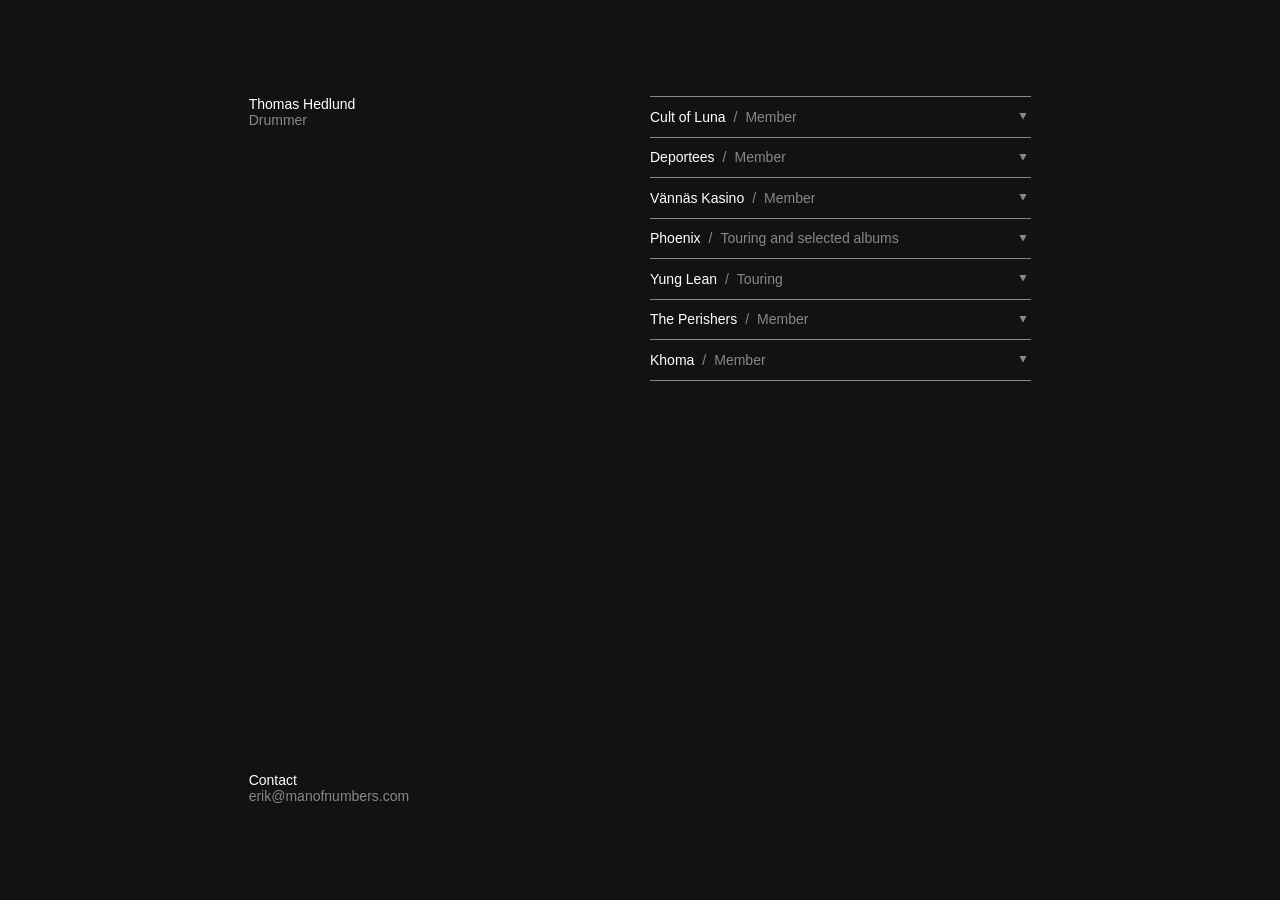
==== index.html @ 260d0a85 "Initial commit: Thomas Hedlund landing page Title + accordion table built from the Figma design, wit" ====
<!DOCTYPE html>
<html lang="en">
<head>
  <meta charset="UTF-8" />
  <meta name="viewport" content="width=device-width, initial-scale=1.0" />
  <title>Thomas Hedlund — Drummer</title>
  <link rel="stylesheet" href="styles.css" />
</head>
<body>
  <main class="page">
    <div class="content">
      <header class="intro">
        <h1 class="intro__name">Thomas Hedlund</h1>
        <p class="intro__role">Drummer</p>
      </header>

      <section class="accordion" id="accordion" aria-label="Discography">
        <!-- Rendered by script.js from the SECTIONS data array -->
      </section>
    </div>

    <footer class="contact">
      <p class="contact__label">Contact</p>
      <p class="contact__value">
        <a href="mailto:erik@manofnumbers.com">erik@manofnumbers.com</a>
      </p>
    </footer>
  </main>

  <script src="script.js"></script>
</body>
</html>
---- styles.css ----
:root {
  --bg: #121212;
  --text: #ffffff;
  --muted: #888888;
  --border: #888888;
  --font: Arial, Helvetica, sans-serif;

  --grid-max-width: 1920px;
  --grid-margin: 48px;
  --grid-columns: 12;
  --grid-gap: 20px;

  --breakpoint: 900px;
}

* {
  box-sizing: border-box;
}

html,
body {
  margin: 0;
  padding: 0;
}

body {
  background: var(--bg);
  color: var(--text);
  font-family: var(--font);
  font-size: 14px;
  line-height: normal;
}

.page {
  max-width: var(--grid-max-width);
  margin: 0 auto;
  min-height: 100vh;
  display: flex;
  flex-direction: column;
  justify-content: space-between;
  gap: 56px;
  padding: 96px 24px;
}

/* Intro (title) */

.intro {
  margin-bottom: 56px;
}

/* Contact (footer) */

.contact__label {
  margin: 0;
  font-size: 14px;
  font-weight: 400;
  color: var(--text);
}

.contact__value {
  margin: 0;
  font-size: 14px;
  font-weight: 400;
  color: var(--muted);
}

.contact__value a {
  color: inherit;
  text-decoration: none;
}

.contact__value a:hover,
.contact__value a:focus-visible {
  text-decoration: underline;
}

.intro__name {
  margin: 0;
  font-size: 14px;
  font-weight: 400;
  color: var(--text);
  animation: blink-slow 1.4s ease-in-out infinite;
}

.intro__role {
  margin: 0;
  font-size: 14px;
  font-weight: 400;
  color: var(--muted);
  animation: blink-fast 0.35s ease-in-out infinite;
}

/* Dips once per 0.4s cycle, fading between 75% and 100% opacity */
@keyframes blink-fast {
  0%,
  100% {
    opacity: 1;
  }
  50% {
    opacity: 0.75;
  }
}

/* 4 beats of 0.4s per cycle; dips only once, on the 4th beat */
@keyframes blink-slow {
  0%,
  75% {
    opacity: 1;
  }
  87.5% {
    opacity: 0.6;
  }
  100% {
    opacity: 1;
  }
}

/* Accordion */

.accordion {
  width: 100%;
  border-bottom: 1px solid var(--border);
}

.accordion-item {
  width: 100%;
}

.accordion-header {
  width: 100%;
  display: flex;
  align-items: center;
  justify-content: space-between;
  gap: 8px;
  height: 40px;
  padding: 0;
  border: none;
  border-top: 1px solid var(--border);
  background: transparent;
  color: var(--text);
  font: inherit;
  cursor: pointer;
  text-align: left;
}

.accordion-header__label {
  display: flex;
  align-items: center;
  gap: 8px;
  min-width: 0;
}

.accordion-header__name {
  color: var(--text);
  white-space: nowrap;
}

.accordion-header__separator {
  flex: none;
  color: var(--muted);
}

.accordion-header__tag {
  color: var(--muted);
  white-space: nowrap;
  overflow: hidden;
  text-overflow: ellipsis;
}

.accordion-header__chevron svg {
  display: block;
  width: 100%;
  height: 100%;
}

.accordion-header__chevron {
  flex: none;
  width: 16px;
  height: 8.5px;
  display: flex;
  align-items: center;
  justify-content: center;
  transition: transform 0.15s ease;
  transform: rotate(0deg);
}

.accordion-item[data-open="true"] .accordion-header__chevron {
  transform: rotate(180deg);
}

.accordion-panel-wrapper {
  display: grid;
  grid-template-rows: 0fr;
  overflow: hidden;
  opacity: 0;
  transition: grid-template-rows 0.25s ease, opacity 0.2s ease;
}

.accordion-item[data-open="true"] .accordion-panel-wrapper {
  grid-template-rows: 1fr;
  opacity: 1;
}

.accordion-item[data-open="true"] .accordion-panel td {
  color: var(--muted);
}

.accordion-panel-wrapper > .accordion-panel {
  min-height: 0;
}

.accordion-panel {
  width: 100%;
  border-collapse: collapse;
}

.accordion-panel tr {
  height: 40px;
}

.accordion-panel td {
  border-top: 1px solid var(--border);
  padding: 0;
  font-weight: 400;
  white-space: nowrap;
}

.accordion-panel td:first-child {
  width: 100%;
  color: var(--text);
}

.accordion-panel td:last-child {
  text-align: right;
  color: var(--text);
  padding-left: 16px;
}

/* Desktop: 12-column grid (margin 48px, gutter 20px, matching the Figma frame) */

@media (min-width: 900px) {
  .page {
    padding-left: var(--grid-margin);
    padding-right: var(--grid-margin);
  }

  .content {
    display: grid;
    grid-template-columns: repeat(var(--grid-columns), 1fr);
    column-gap: var(--grid-gap);
    align-items: start;
  }

  .intro {
    grid-column: 3 / span 4;
    margin-bottom: 0;
  }

  .accordion {
    grid-column: 7 / span 4;
    min-width: 0;
  }

  .contact {
    display: grid;
    grid-template-columns: repeat(var(--grid-columns), 1fr);
    column-gap: var(--grid-gap);
  }

  .contact__label,
  .contact__value {
    grid-column: 3 / span 4;
  }
}
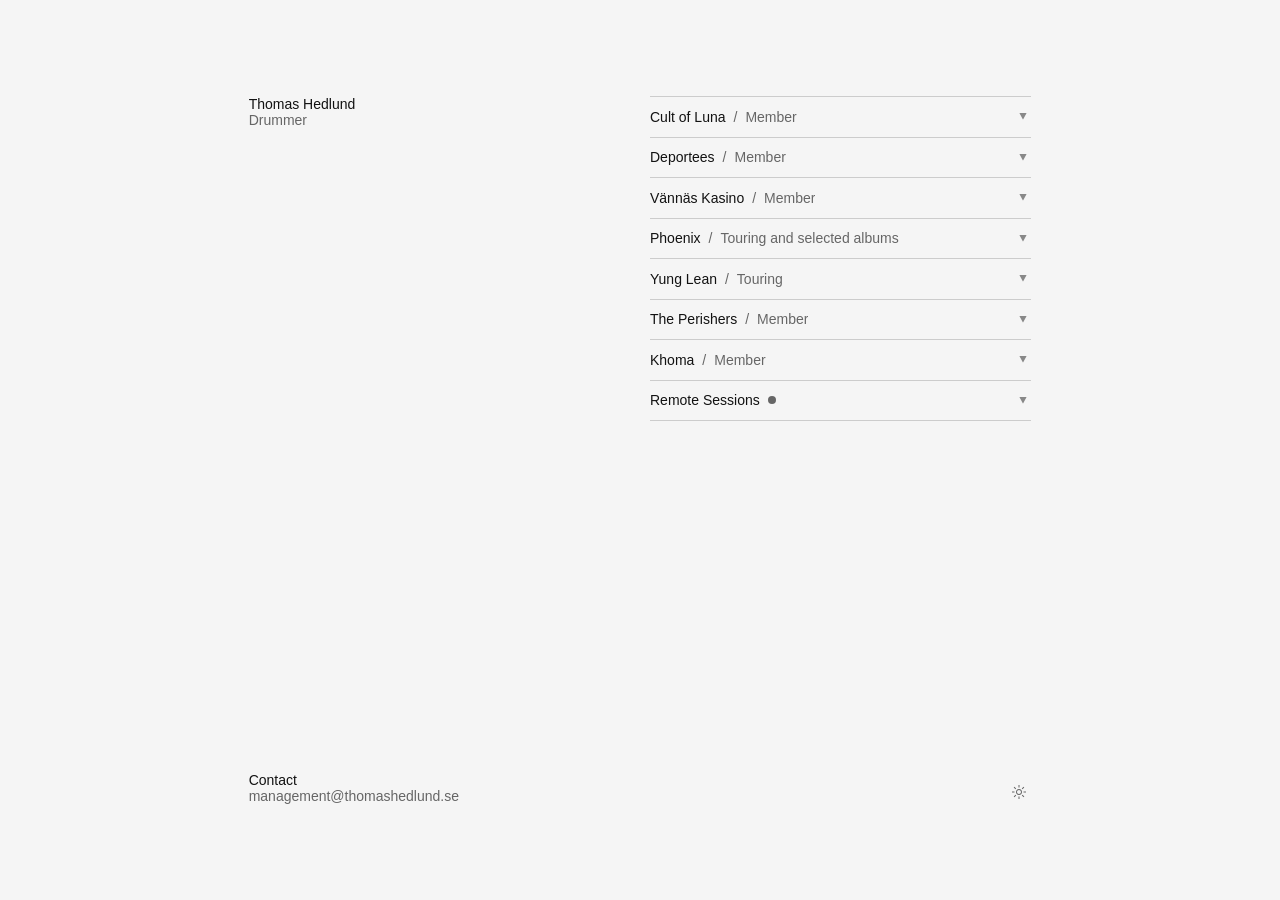
==== commit be6c3902: "Add discography content, dark/light mode, and range rows - Fill accordion with real discography and " ====
--- a/index.html
+++ b/index.html
@@ -5,6 +5,14 @@
   <meta name="viewport" content="width=device-width, initial-scale=1.0" />
   <title>Thomas Hedlund — Drummer</title>
   <link rel="stylesheet" href="styles.css" />
+  <script>
+    (function () {
+      var stored = localStorage.getItem("theme");
+      var theme =
+        stored || (matchMedia("(prefers-color-scheme: light)").matches ? "light" : "dark");
+      document.documentElement.setAttribute("data-theme", theme);
+    })();
+  </script>
 </head>
 <body>
   <main class="page">
@@ -20,10 +28,32 @@
     </div>
 
     <footer class="contact">
-      <p class="contact__label">Contact</p>
-      <p class="contact__value">
-        <a href="mailto:erik@manofnumbers.com">erik@manofnumbers.com</a>
-      </p>
+      <div class="contact__info">
+        <p class="contact__label">Contact</p>
+        <p class="contact__value">
+          <a href="mailto:management@thomashedlund.se">management@thomashedlund.se</a>
+        </p>
+      </div>
+
+      <button
+        type="button"
+        id="theme-toggle"
+        class="theme-toggle"
+        role="switch"
+        aria-checked="false"
+        aria-label="Switch to light mode"
+      >
+        <span class="theme-toggle__icon theme-toggle__icon--dark" aria-hidden="true">
+          <svg xmlns="http://www.w3.org/2000/svg" viewBox="0 0 16 16">
+            <path d="M7.2,2.3c-1,4.4,1.7,8.7,6.1,9.8c0.1,0,0.1,0,0.2,0c-1.1,1.2-2.7,1.8-4.3,1.8c-0.1,0-0.2,0-0.2,0C5.6,13.8,3,11,3.2,7.7C3.2,5.3,4.8,3.1,7.2,2.3 M8,1L8,1C4.1,1.6,1.5,5.3,2.1,9.1c0.6,3.3,3.4,5.8,6.8,5.9c0.1,0,0.2,0,0.3,0c2.3,0,4.4-1.1,5.8-3c0.2-0.2,0.1-0.6-0.1-0.7c-0.1-0.1-0.2-0.1-0.3-0.1c-3.9-0.3-6.7-3.8-6.4-7.6C8.3,3,8.4,2.4,8.6,1.8c0.1-0.3,0-0.6-0.3-0.7C8.1,1,8.1,1,8,1z"/>
+          </svg>
+        </span>
+        <span class="theme-toggle__icon theme-toggle__icon--light" aria-hidden="true">
+          <svg xmlns="http://www.w3.org/2000/svg" viewBox="0 0 16 16">
+            <path d="M7.5 1H8.5V3.5H7.5z"/><path d="M10.8 3.4H13.3V4.4H10.8z" transform="rotate(-45 12.074 3.922)"/><path d="M12.5 7.5H15V8.5H12.5z"/><path d="M11.6 10.8H12.6V13.3H11.6z" transform="rotate(-45 12.077 12.075)"/><path d="M7.5 12.5H8.5V15H7.5z"/><path d="M2.7 11.6H5.2V12.6H2.7z" transform="rotate(-45 3.929 12.078)"/><path d="M1 7.5H3.5V8.5H1z"/><path d="M3.4 2.7H4.4V5.2H3.4z" transform="rotate(-45 3.926 3.925)"/><path d="M8,6c1.1,0,2,0.9,2,2s-0.9,2-2,2S6,9.1,6,8S6.9,6,8,6 M8,5C6.3,5,5,6.3,5,8s1.3,3,3,3s3-1.3,3-3S9.7,5,8,5z"/>
+          </svg>
+        </span>
+      </button>
     </footer>
   </main>
 
--- a/styles.css
+++ b/styles.css
@@ -13,10 +13,59 @@
   --breakpoint: 900px;
 }
 
+:root[data-theme="light"] {
+  --bg: #f5f5f5;
+  --text: #121212;
+  --muted: #666666;
+  --border: #cccccc;
+}
+
 * {
   box-sizing: border-box;
 }
 
+/* Theme toggle */
+
+.theme-toggle {
+  display: inline-flex;
+  align-items: center;
+  justify-content: center;
+  flex: none;
+  width: 24px;
+  height: 24px;
+  padding: 0;
+  border: none;
+  background: transparent;
+  color: var(--muted);
+  cursor: pointer;
+  -webkit-tap-highlight-color: transparent;
+}
+
+.theme-toggle__icon {
+  display: none;
+  width: 16px;
+  height: 16px;
+}
+
+.theme-toggle__icon svg {
+  display: block;
+  width: 100%;
+  height: 100%;
+  fill: currentColor;
+}
+
+.theme-toggle__icon--dark {
+  display: flex;
+}
+
+[data-theme="light"] .theme-toggle__icon--dark {
+  display: none;
+}
+
+[data-theme="light"] .theme-toggle__icon--light {
+  display: flex;
+}
+
 html,
 body {
   margin: 0;
@@ -29,6 +78,7 @@
   font-family: var(--font);
   font-size: 14px;
   line-height: normal;
+  transition: background-color 0.2s ease, color 0.2s ease;
 }
 
 .page {
@@ -50,6 +100,13 @@
 
 /* Contact (footer) */
 
+.contact {
+  display: flex;
+  align-items: flex-end;
+  justify-content: space-between;
+  gap: 16px;
+}
+
 .contact__label {
   margin: 0;
   font-size: 14px;
@@ -90,14 +147,18 @@
   animation: blink-fast 0.35s ease-in-out infinite;
 }
 
-/* Dips once per 0.4s cycle, fading between 75% and 100% opacity */
+/* Dips once per 0.4s cycle, fading between 75% and 100% opacity; the fade itself is quick, holding at full opacity the rest of the beat */
 @keyframes blink-fast {
   0%,
+  40%,
   100% {
     opacity: 1;
   }
   50% {
     opacity: 0.75;
+  }
+  60% {
+    opacity: 1;
   }
 }
 
@@ -108,6 +169,20 @@
     opacity: 1;
   }
   87.5% {
+    opacity: 0.6;
+  }
+  100% {
+    opacity: 1;
+  }
+}
+
+/* 2 beats of 0.35s per cycle; dips only once, on the 2nd beat */
+@keyframes blink-dot {
+  0%,
+  50% {
+    opacity: 1;
+  }
+  75% {
     opacity: 0.6;
   }
   100% {
@@ -160,6 +235,15 @@
   color: var(--muted);
 }
 
+.accordion-header__dot {
+  flex: none;
+  width: 8px;
+  height: 8px;
+  border-radius: 50%;
+  background: var(--muted);
+  animation: blink-dot 0.7s ease-in-out infinite;
+}
+
 .accordion-header__tag {
   color: var(--muted);
   white-space: nowrap;
@@ -180,6 +264,7 @@
   display: flex;
   align-items: center;
   justify-content: center;
+  color: var(--muted);
   transition: transform 0.15s ease;
   transform: rotate(0deg);
 }
@@ -227,6 +312,7 @@
 
 .accordion-panel td:first-child {
   width: 100%;
+  padding-left: 16px;
   color: var(--text);
 }
 
@@ -234,6 +320,40 @@
   text-align: right;
   color: var(--text);
   padding-left: 16px;
+}
+
+.accordion-panel td[colspan] {
+  text-align: left;
+}
+
+.row-range {
+  display: flex;
+  align-items: center;
+  justify-content: space-between;
+  width: 100%;
+}
+
+.row-range__start-group {
+  display: flex;
+  align-items: center;
+  gap: 8px;
+}
+
+.row-range__chevron {
+  flex: none;
+  display: flex;
+  align-items: center;
+  justify-content: center;
+  width: 16px;
+  height: 16px;
+  color: var(--muted);
+}
+
+.row-range__chevron svg {
+  display: block;
+  width: 100%;
+  height: 100%;
+  fill: currentColor;
 }
 
 /* Desktop: 12-column grid (margin 48px, gutter 20px, matching the Figma frame) */
@@ -265,10 +385,15 @@
     display: grid;
     grid-template-columns: repeat(var(--grid-columns), 1fr);
     column-gap: var(--grid-gap);
-  }
-
-  .contact__label,
-  .contact__value {
+    align-items: end;
+  }
+
+  .contact__info {
     grid-column: 3 / span 4;
   }
-}
+
+  .theme-toggle {
+    grid-column: 7 / span 4;
+    justify-self: end;
+  }
+}
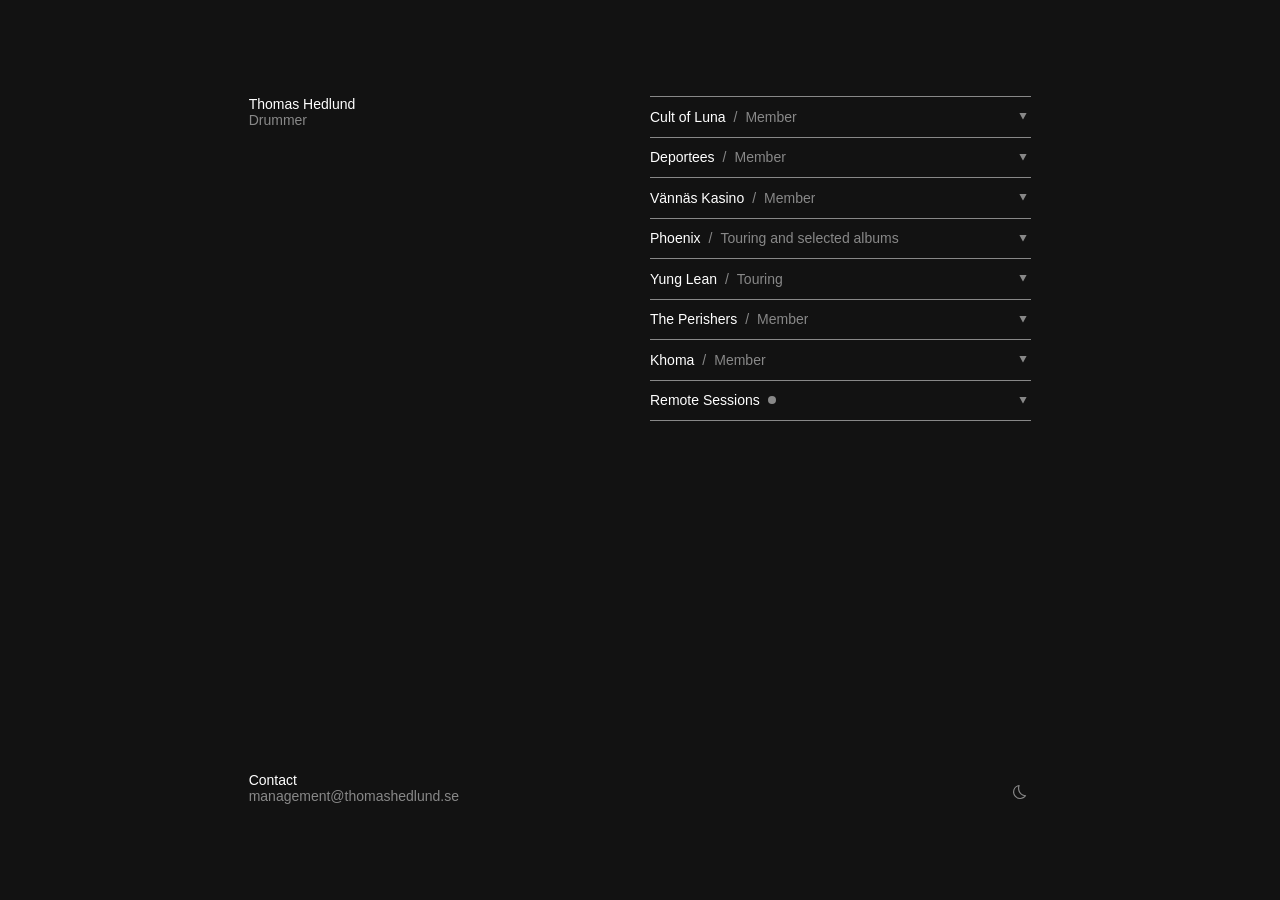
==== commit 457c62d4: "Default to dark mode instead of following OS preference Co-Authored-By: Claude Sonnet 5 <noreply@ant" ====
--- a/index.html
+++ b/index.html
@@ -8,8 +8,7 @@
   <script>
     (function () {
       var stored = localStorage.getItem("theme");
-      var theme =
-        stored || (matchMedia("(prefers-color-scheme: light)").matches ? "light" : "dark");
+      var theme = stored || "dark";
       document.documentElement.setAttribute("data-theme", theme);
     })();
   </script>
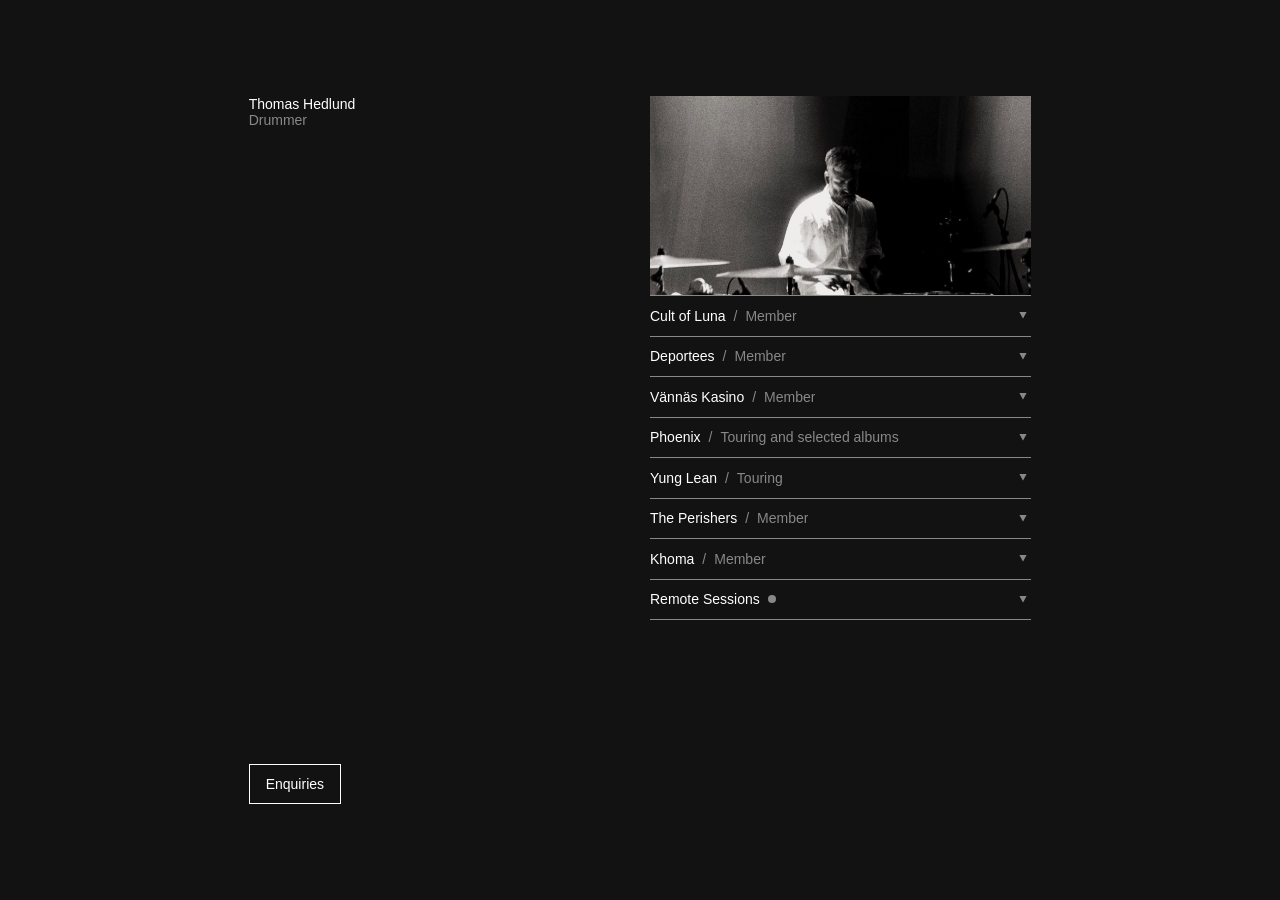
==== commit ca6cee8b: "Add photo, Enquiries page; remove light mode - Place the photo on top of the discography table (Figm" ====
--- a/index.html
+++ b/index.html
@@ -5,13 +5,6 @@
   <meta name="viewport" content="width=device-width, initial-scale=1.0" />
   <title>Thomas Hedlund — Drummer</title>
   <link rel="stylesheet" href="styles.css" />
-  <script>
-    (function () {
-      var stored = localStorage.getItem("theme");
-      var theme = stored || "dark";
-      document.documentElement.setAttribute("data-theme", theme);
-    })();
-  </script>
 </head>
 <body>
   <main class="page">
@@ -21,38 +14,23 @@
         <p class="intro__role">Drummer</p>
       </header>
 
+      <figure class="photo">
+        <img
+          src="assets/photo.jpg"
+          width="1400"
+          height="1324"
+          alt="Thomas Hedlund playing drums on stage"
+        />
+      </figure>
+
       <section class="accordion" id="accordion" aria-label="Discography">
         <!-- Rendered by script.js from the SECTIONS data array -->
       </section>
     </div>
 
     <footer class="contact">
-      <div class="contact__info">
-        <p class="contact__label">Contact</p>
-        <p class="contact__value">
-          <a href="mailto:management@thomashedlund.se">management@thomashedlund.se</a>
-        </p>
-      </div>
+      <a class="button" href="contact.html">Enquiries</a>
 
-      <button
-        type="button"
-        id="theme-toggle"
-        class="theme-toggle"
-        role="switch"
-        aria-checked="false"
-        aria-label="Switch to light mode"
-      >
-        <span class="theme-toggle__icon theme-toggle__icon--dark" aria-hidden="true">
-          <svg xmlns="http://www.w3.org/2000/svg" viewBox="0 0 16 16">
-            <path d="M7.2,2.3c-1,4.4,1.7,8.7,6.1,9.8c0.1,0,0.1,0,0.2,0c-1.1,1.2-2.7,1.8-4.3,1.8c-0.1,0-0.2,0-0.2,0C5.6,13.8,3,11,3.2,7.7C3.2,5.3,4.8,3.1,7.2,2.3 M8,1L8,1C4.1,1.6,1.5,5.3,2.1,9.1c0.6,3.3,3.4,5.8,6.8,5.9c0.1,0,0.2,0,0.3,0c2.3,0,4.4-1.1,5.8-3c0.2-0.2,0.1-0.6-0.1-0.7c-0.1-0.1-0.2-0.1-0.3-0.1c-3.9-0.3-6.7-3.8-6.4-7.6C8.3,3,8.4,2.4,8.6,1.8c0.1-0.3,0-0.6-0.3-0.7C8.1,1,8.1,1,8,1z"/>
-          </svg>
-        </span>
-        <span class="theme-toggle__icon theme-toggle__icon--light" aria-hidden="true">
-          <svg xmlns="http://www.w3.org/2000/svg" viewBox="0 0 16 16">
-            <path d="M7.5 1H8.5V3.5H7.5z"/><path d="M10.8 3.4H13.3V4.4H10.8z" transform="rotate(-45 12.074 3.922)"/><path d="M12.5 7.5H15V8.5H12.5z"/><path d="M11.6 10.8H12.6V13.3H11.6z" transform="rotate(-45 12.077 12.075)"/><path d="M7.5 12.5H8.5V15H7.5z"/><path d="M2.7 11.6H5.2V12.6H2.7z" transform="rotate(-45 3.929 12.078)"/><path d="M1 7.5H3.5V8.5H1z"/><path d="M3.4 2.7H4.4V5.2H3.4z" transform="rotate(-45 3.926 3.925)"/><path d="M8,6c1.1,0,2,0.9,2,2s-0.9,2-2,2S6,9.1,6,8S6.9,6,8,6 M8,5C6.3,5,5,6.3,5,8s1.3,3,3,3s3-1.3,3-3S9.7,5,8,5z"/>
-          </svg>
-        </span>
-      </button>
     </footer>
   </main>
 
--- a/styles.css
+++ b/styles.css
@@ -13,57 +13,8 @@
   --breakpoint: 900px;
 }
 
-:root[data-theme="light"] {
-  --bg: #f5f5f5;
-  --text: #121212;
-  --muted: #666666;
-  --border: #cccccc;
-}
-
 * {
   box-sizing: border-box;
-}
-
-/* Theme toggle */
-
-.theme-toggle {
-  display: inline-flex;
-  align-items: center;
-  justify-content: center;
-  flex: none;
-  width: 24px;
-  height: 24px;
-  padding: 0;
-  border: none;
-  background: transparent;
-  color: var(--muted);
-  cursor: pointer;
-  -webkit-tap-highlight-color: transparent;
-}
-
-.theme-toggle__icon {
-  display: none;
-  width: 16px;
-  height: 16px;
-}
-
-.theme-toggle__icon svg {
-  display: block;
-  width: 100%;
-  height: 100%;
-  fill: currentColor;
-}
-
-.theme-toggle__icon--dark {
-  display: flex;
-}
-
-[data-theme="light"] .theme-toggle__icon--dark {
-  display: none;
-}
-
-[data-theme="light"] .theme-toggle__icon--light {
-  display: flex;
 }
 
 html,
@@ -95,7 +46,23 @@
 /* Intro (title) */
 
 .intro {
-  margin-bottom: 56px;
+  margin-bottom: 24px;
+}
+
+/* Photo (sits directly on top of the accordion table) */
+
+.photo {
+  margin: 0;
+  aspect-ratio: 345 / 201;
+  overflow: hidden;
+}
+
+.photo img {
+  display: block;
+  width: 100%;
+  height: 100%;
+  object-fit: cover;
+  object-position: 50% 80%;
 }
 
 /* Contact (footer) */
@@ -107,10 +74,37 @@
   gap: 16px;
 }
 
+.button {
+  display: inline-flex;
+  align-items: center;
+  height: 40px;
+  padding: 0 16px;
+  border: 1px solid var(--text);
+  color: var(--text);
+  font-size: 14px;
+  font-weight: 400;
+  text-decoration: none;
+  transition: background-color 0.2s ease, color 0.2s ease;
+}
+
+.button:hover,
+.button:focus-visible {
+  background: var(--text);
+  color: var(--bg);
+}
+
 .contact__label {
   margin: 0;
   font-size: 14px;
   font-weight: 400;
+  color: var(--text);
+}
+
+.contact__text {
+  margin: 0 0 16px;
+  font-size: 14px;
+  font-weight: 400;
+  line-height: 1.4;
   color: var(--text);
 }
 
@@ -376,6 +370,15 @@
     margin-bottom: 0;
   }
 
+  .photo {
+    grid-column: 7 / span 4;
+    aspect-ratio: 381 / 199;
+  }
+
+  .photo img {
+    object-position: 50% 50%;
+  }
+
   .accordion {
     grid-column: 7 / span 4;
     min-width: 0;
@@ -388,12 +391,8 @@
     align-items: end;
   }
 
-  .contact__info {
+  .button {
     grid-column: 3 / span 4;
-  }
-
-  .theme-toggle {
-    grid-column: 7 / span 4;
-    justify-self: end;
-  }
-}
+    justify-self: start;
+  }
+}
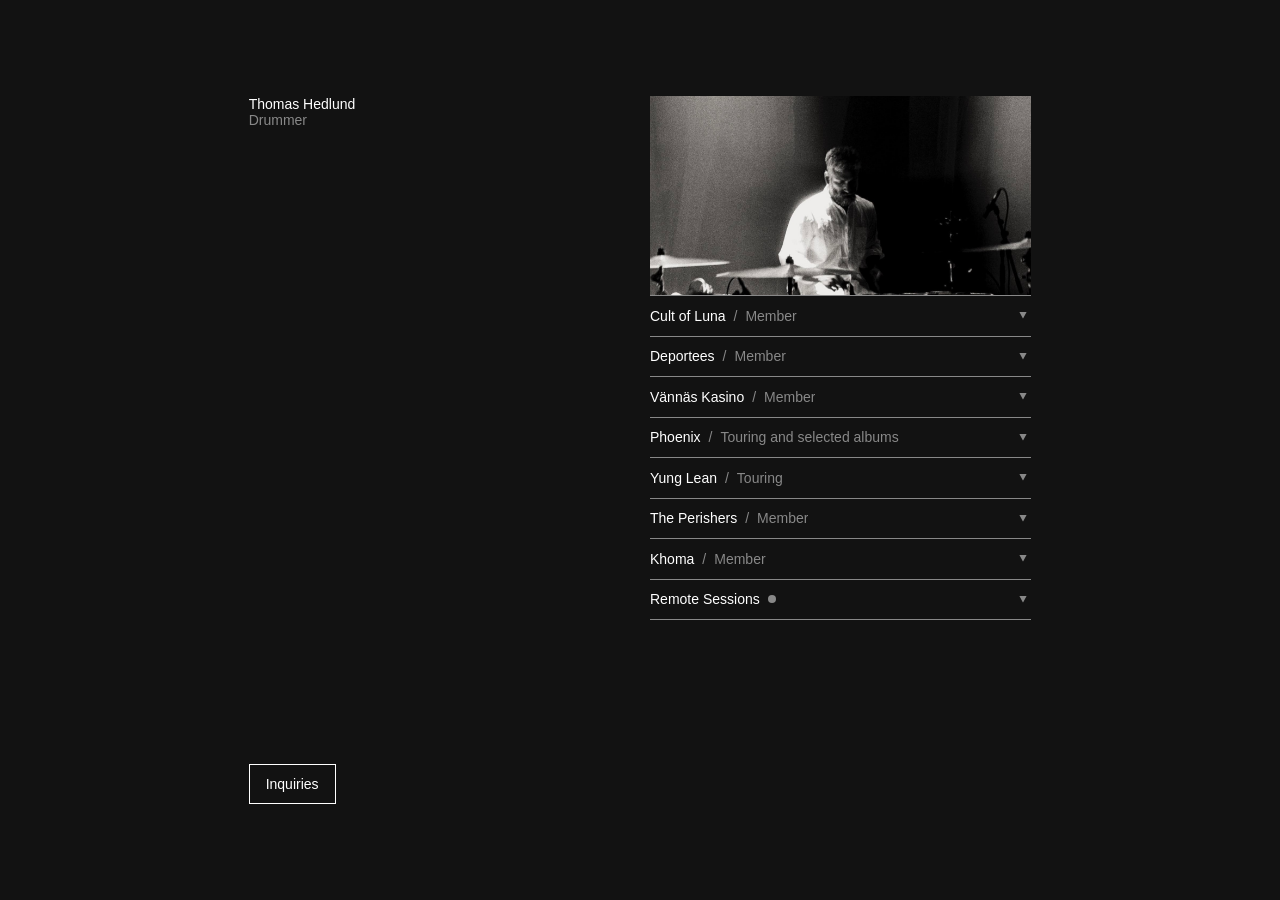
==== commit 51827256: "Update contact page copy; rename Enquiries button to Inquiries Co-Authored-By: Claude Sonnet 5.5 <no" ====
--- a/index.html
+++ b/index.html
@@ -29,7 +29,7 @@
     </div>
 
     <footer class="contact">
-      <a class="button" href="contact.html">Enquiries</a>
+      <a class="button" href="contact.html">Inquiries</a>
 
     </footer>
   </main>
--- a/styles.css
+++ b/styles.css
@@ -40,7 +40,7 @@
   flex-direction: column;
   justify-content: space-between;
   gap: 56px;
-  padding: 96px 24px;
+  padding: 48px 24px 96px;
 }
 
 /* Intro (title) */
@@ -100,12 +100,8 @@
   color: var(--text);
 }
 
-.contact__text {
-  margin: 0 0 16px;
-  font-size: 14px;
-  font-weight: 400;
-  line-height: 1.4;
-  color: var(--text);
+.contact__block + .contact__block {
+  margin-top: 16px;
 }
 
 .contact__value {
@@ -354,6 +350,7 @@
 
 @media (min-width: 900px) {
   .page {
+    padding-top: 96px;
     padding-left: var(--grid-margin);
     padding-right: var(--grid-margin);
   }
